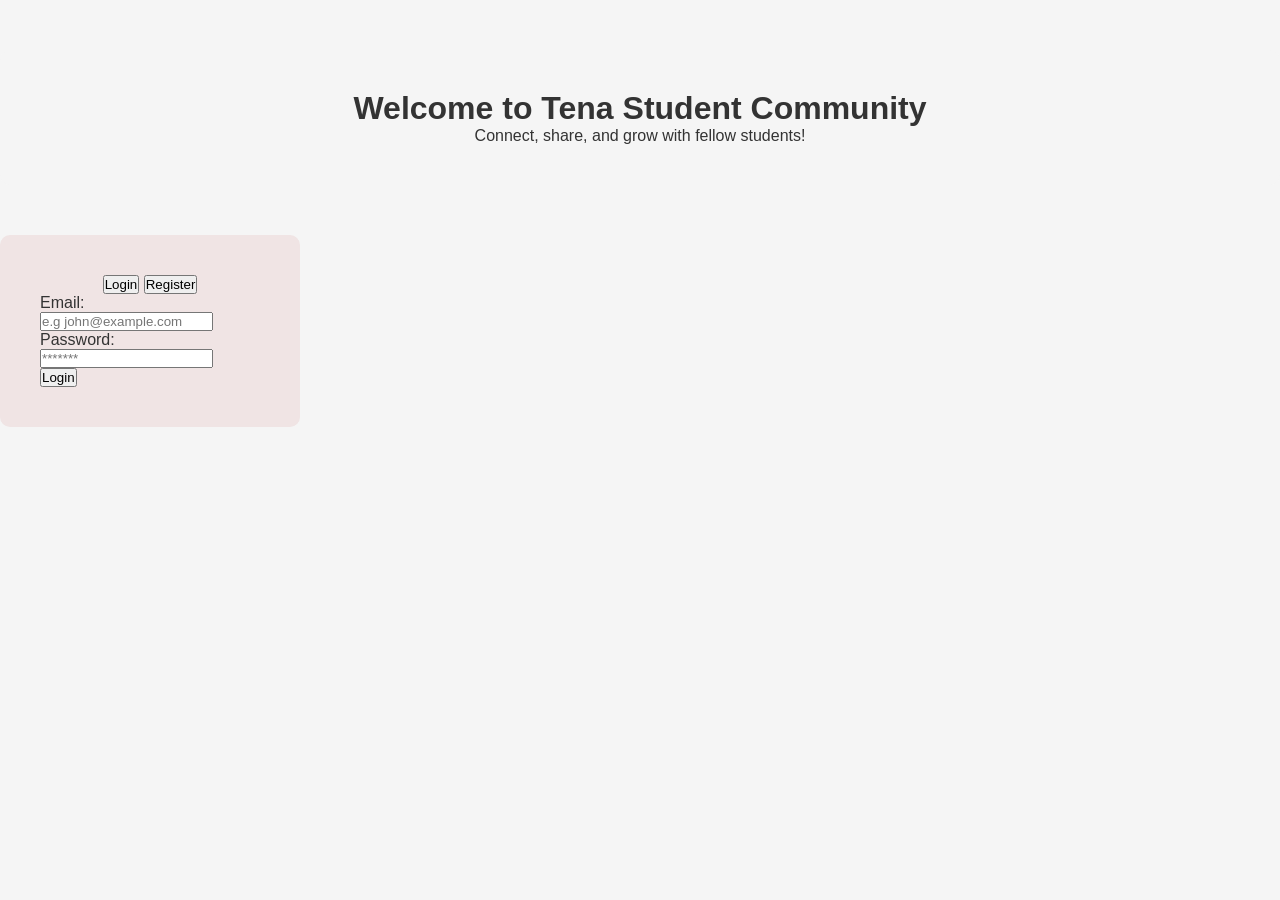
==== TENA--stu/public/index.html @ dd0843ed "Add files via upload" ====
<!DOCTYPE html>
<html lang="en">
<head>
    <meta charset="UTF-8">
    <meta name="viewport" content="width=device-width, initial-scale=1.0">
    <title>Tena-student-community</title>
    <link rel="stylesheet" href="../css/index.css">
</head>
<body>
    <div class="welcome-section">
        <h1>Welcome to Tena Student Community</h1>
        <p>Connect, share, and grow with fellow students!</p>
    </div>
    <div class="auth-section">
        <div class="auth-toggle-btn">
            <button class="login-btn-a">Login</button>
            <button class="register-btn-a">Register</button>
        </div>
        <form class="login-form" action="login" method="post">
            <label for="username">Email:</label>
            <input type="email" id="username" name="username" placeholder="e.g john@example.com" required>
            <br>
            <label for="password">Password:</label>
            <input type="password" id="password" name="password" placeholder="*******" required>
            <br>
            <input class="login-btn" type="submit" value="Login">
        </form>
    </div>
</body>
</html>
---- TENA--stu/css/index.css ----
*{
    margin: 0;
    padding: 0;
    box-sizing: border-box;
}

body{
    font-family: 'Segoe UI', Tahoma, Geneva, Verdana, sans-serif;
    background-color: #f5f5f5;
    color: #333; align-items:
}

.welcome-section{
    display: flex;
    flex-direction: column;
    align-items: center;
    justify-content: center;
    text-align: center;
    background-color: #f5f5f5;
    margin-top: 50px;
    padding: 40px;
    border-radius: 10px;
}

.auth-section{
    display: flex;
    flex-direction: column;
    align-items: center;
    justify-content: center;
    background-color: #f0e4e4;
    margin-top: 50px;
    padding: 40px;
    border-radius: 10px;
    width: 300px;
}
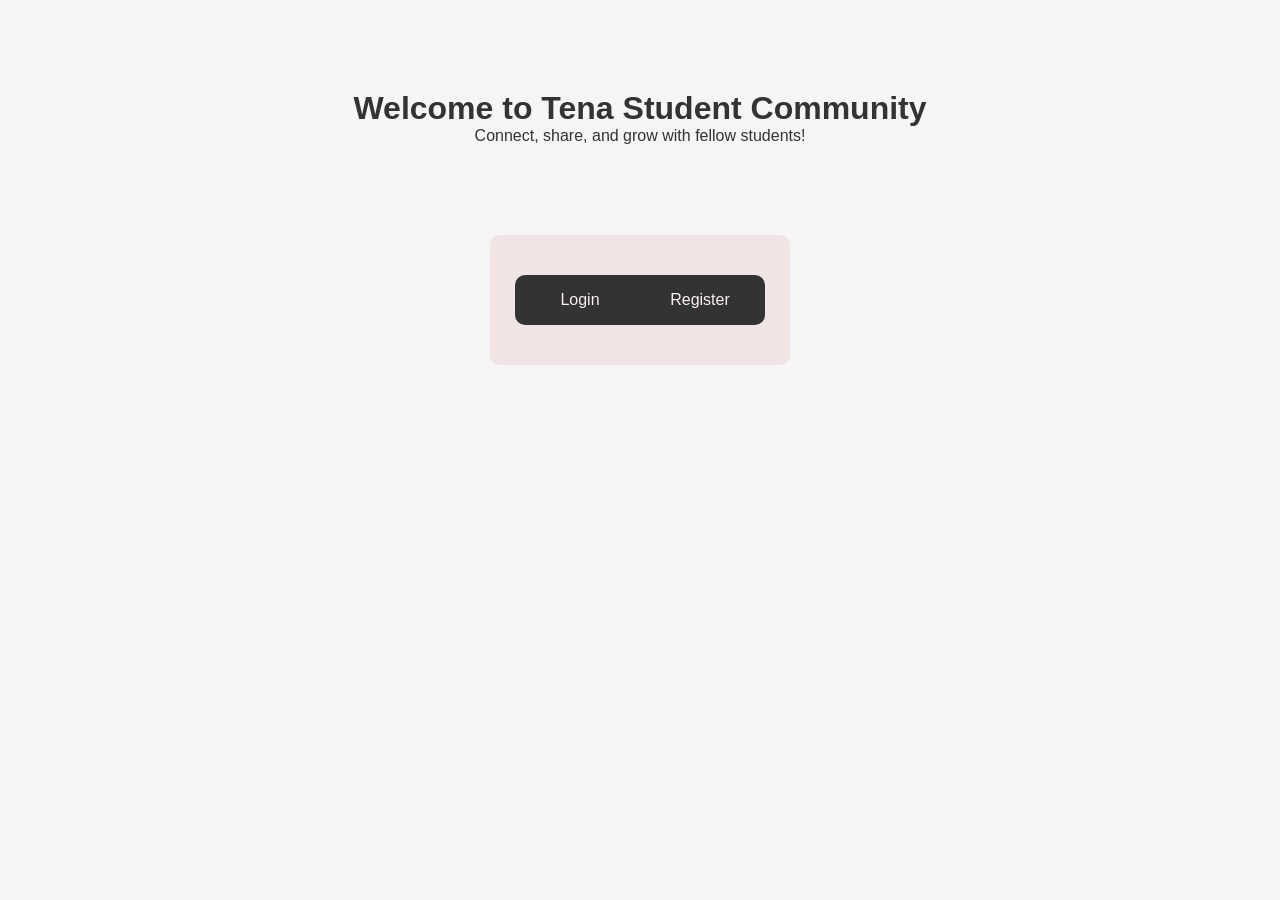
==== commit fbbe797f: "third commit" ====
--- a/TENA--stu/public/index.html
+++ b/TENA--stu/public/index.html
@@ -13,8 +13,8 @@
     </div>
     <div class="auth-section">
         <div class="auth-toggle-btn">
-            <button class="login-btn-a">Login</button>
-            <button class="register-btn-a">Register</button>
+            <p class="btn-a">Login</p>
+            <p class="btn-a">Register</p>
         </div>
         <form class="login-form" action="login" method="post">
             <label for="username">Email:</label>
--- a/TENA--stu/css/index.css
+++ b/TENA--stu/css/index.css
@@ -32,4 +32,35 @@
     padding: 40px;
     border-radius: 10px;
     width: 300px;
+    margin-left: auto;
+    margin-right: auto;
+}
+
+.auth-toggle-btn{
+    display: flex;
+    align-items: center;
+    justify-content: center;
+    background-color: #333;
+    width: 250px;
+    height: 50px;
+    border-radius: 10px;
+}
+
+.btn-a{
+    width: 120px;
+    height: 42px;
+    border: none;
+    color: #fcefef;
+    text-align: center;
+    line-height: 42px;
+    hover: pointer;
+    font-size: 16px;
+}
+
+.login-form, .register-form{
+    display: none;
+    flex-direction: column;
+    align-items: center;
+    justify-content: center;
+    margin-top: 20px;
 }
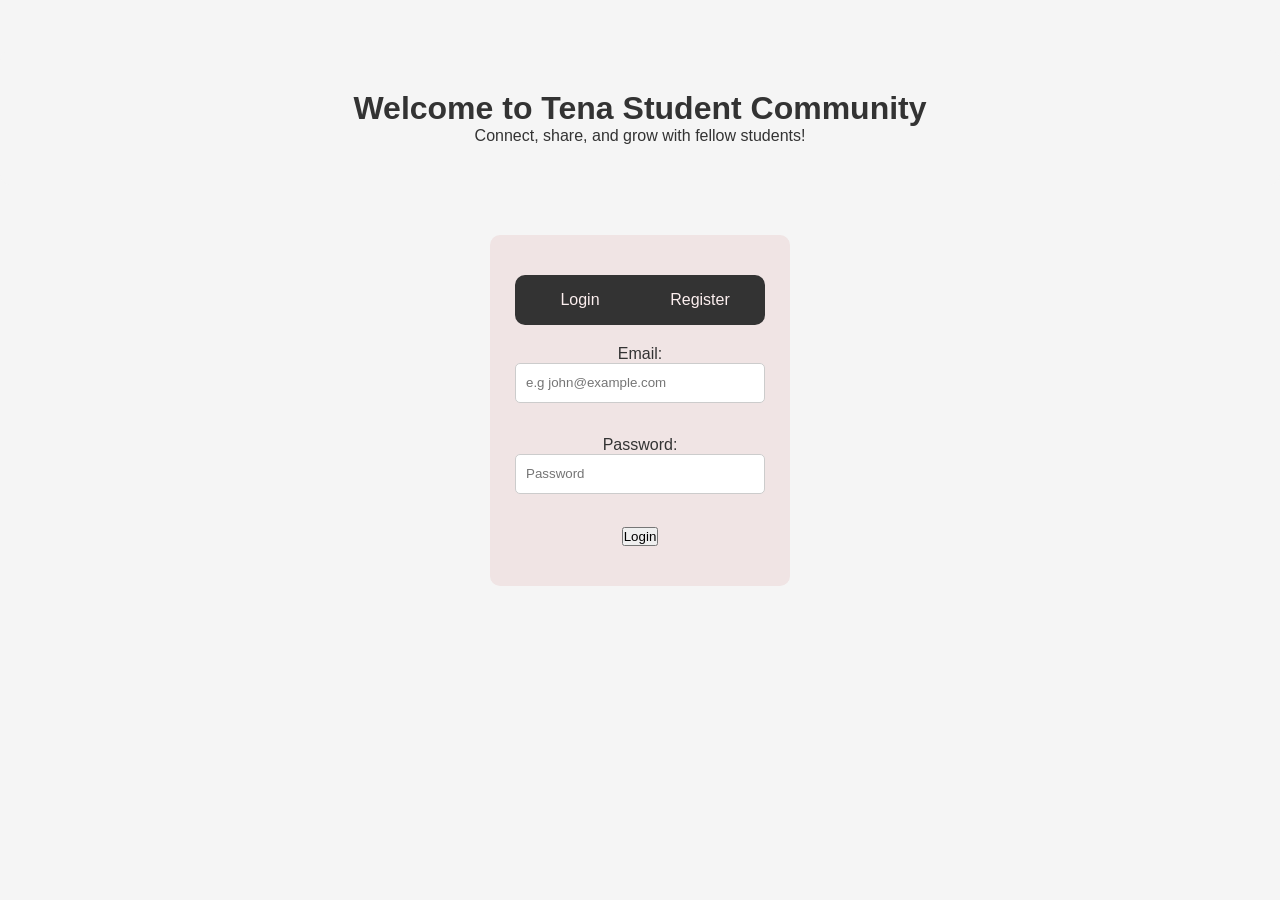
==== commit a9f0e6b2: "fourth commit" ====
--- a/TENA--stu/public/index.html
+++ b/TENA--stu/public/index.html
@@ -17,13 +17,31 @@
             <p class="btn-a">Register</p>
         </div>
         <form class="login-form" action="login" method="post">
-            <label for="username">Email:</label>
-            <input type="email" id="username" name="username" placeholder="e.g john@example.com" required>
+            <label for="email">Email:</label>
+            <input type="email" id="email" name="email" placeholder="e.g john@example.com" required>
             <br>
             <label for="password">Password:</label>
-            <input type="password" id="password" name="password" placeholder="*******" required>
+            <input type="password" id="password" name="password" placeholder="Password" required>
             <br>
             <input class="login-btn" type="submit" value="Login">
+        </form>
+        <form class="register-form" action="register" method="post">
+            <label for="email">Email:</label>
+            <input type="email" id="email" name="email" placeholder="e.g john@example.com" required>
+            <br>
+            <label for="full-name">Full Name:</label>
+            <input type="text" id="full-name" name="full-name" placeholder="e.g John Doe" required>
+            <br>
+            <label for="username">Username:</label>
+            <input type="text" id="username" name="username" placeholder="e.g johndoe123" required>
+            <br>
+            <label for="password">Password:</label>
+            <input type="password" id="password" name="password" placeholder="Password" required>
+            <br>
+            <label for="confirm-password">Confirm Password:</label>
+            <input type="password" id="confirm-password" name="confirm-password" placeholder="Comfirm Password" required>
+            <br>
+            <input class="login-btn" type="submit" value="Register">
         </form>
     </div>
 </body>
--- a/TENA--stu/css/index.css
+++ b/TENA--stu/css/index.css
@@ -7,7 +7,7 @@
 body{
     font-family: 'Segoe UI', Tahoma, Geneva, Verdana, sans-serif;
     background-color: #f5f5f5;
-    color: #333; align-items:
+    color: #333; align-items: center;
 }
 
 .welcome-section{
@@ -53,14 +53,27 @@
     color: #fcefef;
     text-align: center;
     line-height: 42px;
-    hover: pointer;
     font-size: 16px;
 }
 
 .login-form, .register-form{
-    display: none;
+    display: flex;
     flex-direction: column;
     align-items: center;
     justify-content: center;
     margin-top: 20px;
+}
+
+.register-form{
+    display: none;
+}
+
+input[type="email"], input[type="password"], input[type="text"]{
+    width: 250px;
+    height: 40px;
+    margin-bottom: 15px;
+    padding: 0 10px;
+    border: 1px solid #ccc;
+    border-radius: 5px;
+    line-height: 40px;
 }
